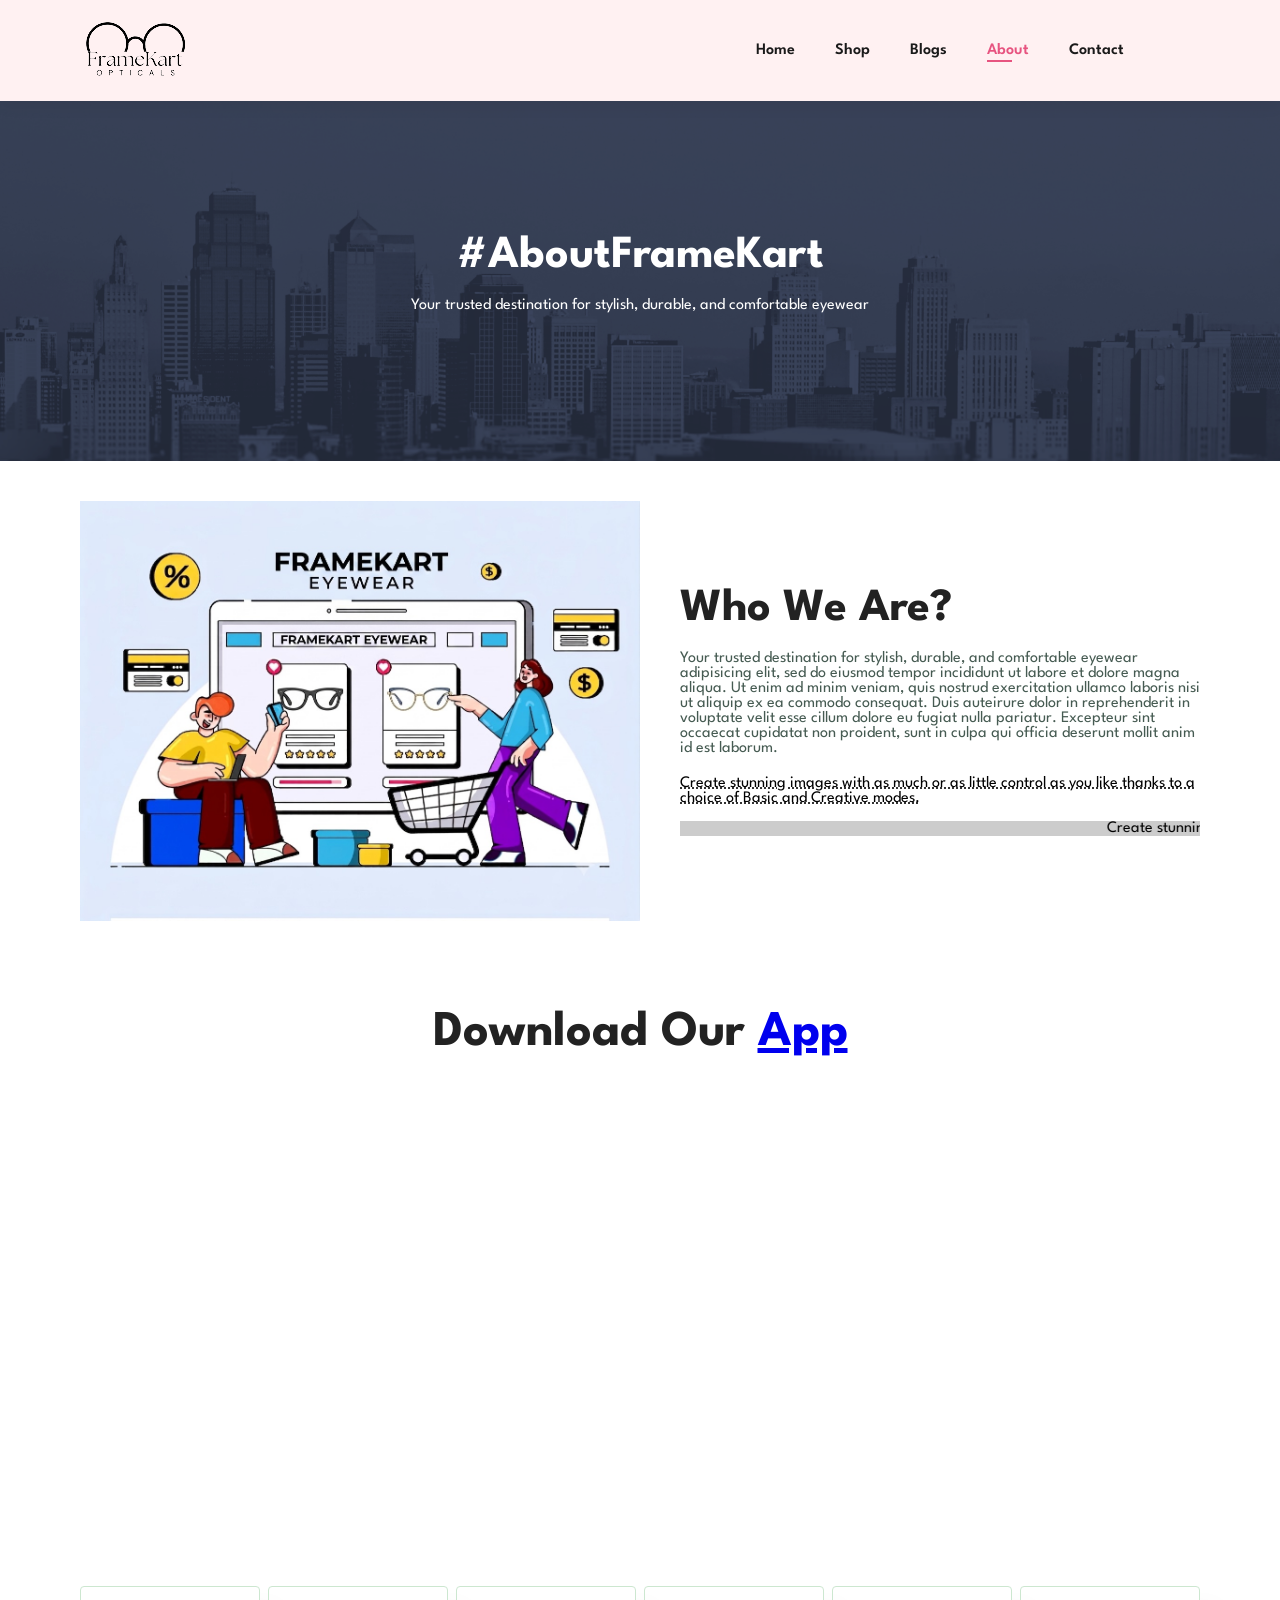
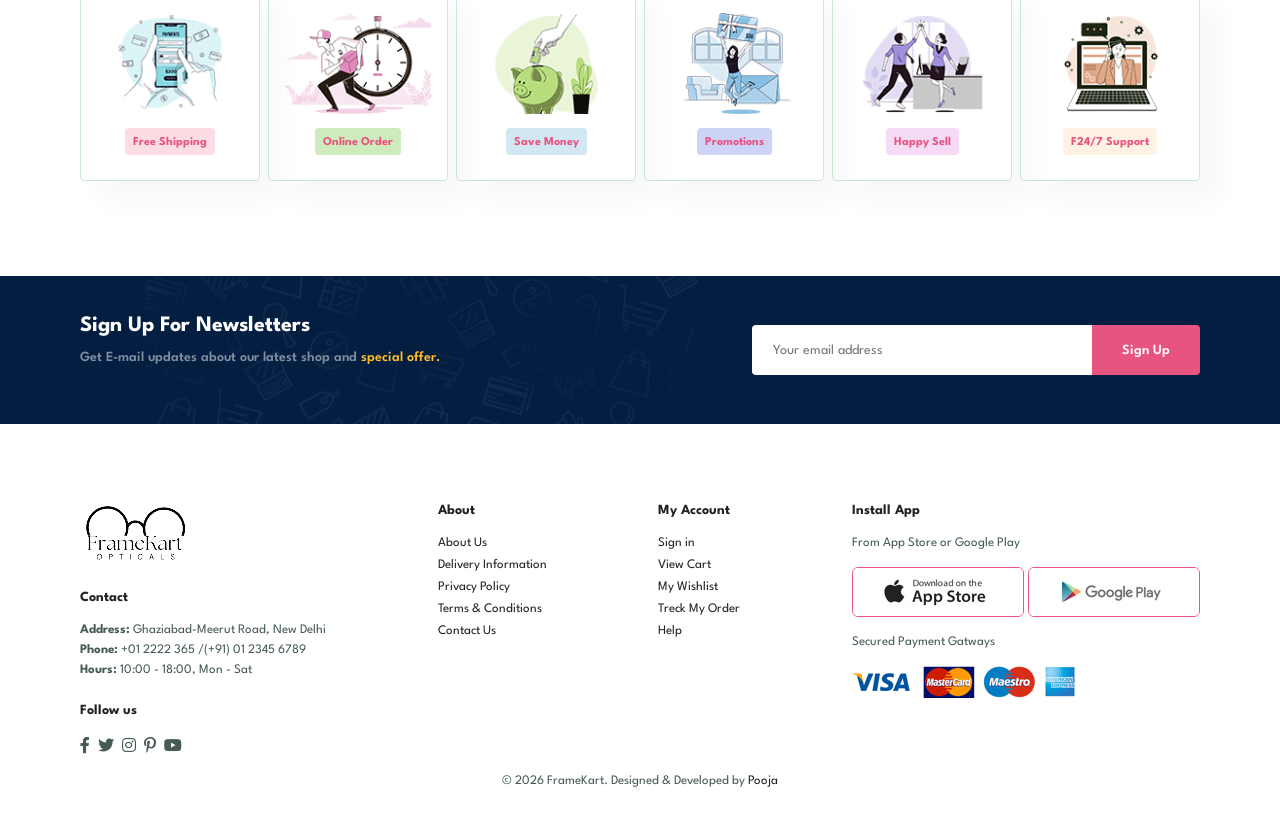
==== about.html @ a6d3ed86 "files added" ====
<!DOCTYPE html>
<html lang="en">
<head>
    <meta charset="UTF-8">
    <meta http-equiv="X-UA-Compatible" content="IE=edge">
    <meta name="viewport" content="width=device-width, initial-scale=1.0">
    <title>framekart- Eyewear & Sunglasses Store</title>
    <link rel="stylesheet" href="https://pro.fontawesome.com/releases/v5.10.0/css/all.css" />
    <link rel="stylesheet" href="style.css">
</head>
<body>
    <section id="header">
     <a href="index.html"><img src="img/logo.png" class="logo" alt="Logo"></a>
        <div>
            <ul id="navbar">
                <li><a href="index.html">Home</a></li>
                <li><a href="shop.html">Shop</a></li>
                <li><a href="blog.html">Blogs</a></li>
                <li><a class="active" href="about.html">About</a></li>
                <li><a href="contact.html">Contact</a></li>
                <li id="lg-bag"><a href="cart.html"><i class="far fa-shopping-bag"></i></a></li>
                <a href="#" id="close"><i class="far fa-times"></i></a>
            </ul>
        </div>
        <div id="mobile">
            <a href="cart.html"><i class="far fa-shopping-bag"></i></a>
            <i id="bar" class="fas fa-outdent"></i>
        </div>
    </section>

    <section id="page-header" class="about-header">
        
        <h2>#AboutFrameKart</h2>
        
        <p>Your trusted destination for stylish, durable, and comfortable eyewear</p>
        
    </section>
       
    <section id="about-head" class="section-p1">
        <img src="img/about/a6.jpg" alt="">
        <div>
            <h2>Who We Are?</h2>
            <p>Your trusted destination for stylish, durable, and comfortable eyewear adipisicing elit, sed do eiusmod
                 tempor incididunt ut labore et dolore magna aliqua. Ut enim ad minim veniam, quis 
                 nostrud exercitation ullamco laboris nisi ut aliquip ex ea commodo consequat. 
                 Duis auteirure dolor in reprehenderit in voluptate velit esse cillum dolore eu 
                 fugiat nulla pariatur. Excepteur sint occaecat cupidatat non proident, sunt in 
                 culpa qui officia deserunt mollit anim id est laborum.</p>
                 <abbr title="">Create stunning images with as much or as little control as you 
                    like thanks to a choice of Basic and Creative modes.</abbr>

                    <br><br>
                  <marquee bgcolor="#ccc" loop="-1" scrollamount="5" width="100%">Create stunning images with as much or as 
                    little control as you like thanks to a choice of Basic and Creative modes.</marquee>  
        </div>
    </section>

    <section id="about-app" class="section-p1">
        <h1>Download Our <a href="#">App</a></h1>
        <div class="video">
            <video autoplay muted loop src="img/about/1.mp4"></video>
        </div>
    </section>

    <section id="feature" class="section-p1">
        <div class="fe-box">
            <img src="img/featuers/f1.png" alt="">
            <h6>Free Shipping</h6>
        </div>
        <div class="fe-box">
            <img src="img/featuers/f2.png" alt="">
            <h6>Online Order</h6>
        </div>
        <div class="fe-box">
            <img src="img/featuers/f3.png" alt="">
            <h6>Save Money</h6>
        </div>
        <div class="fe-box">
            <img src="img/featuers/f4.png" alt="">
            <h6>Promotions</h6>
        </div>
        <div class="fe-box">
            <img src="img/featuers/f5.png" alt="">
            <h6>Happy Sell</h6>
        </div>
        <div class="fe-box">
            <img src="img/featuers/f6.png" alt="">
            <h6>F24/7 Support</h6>
        </div>
    </section>

    <section id="newsletter" class="section-p1 section-m1">
        <div class="newstext">
           <h4>Sign Up For Newsletters</h4>
           <p>Get E-mail updates about our latest shop and <span>special offer.</span></p> 
        </div>
        <div class="form">
            <input type="text" placeholder="Your email address">
            <button class="normal">Sign Up</button>
        </div>
    </section>
    
    <footer class="section-p1">
        <div class="col">
            <img class="logo" src="img/logo.png" alt="">
            <h4>Contact</h4>
            <p> <strong>Address: </strong> Ghaziabad-Meerut Road, New Delhi</p>
            <p> <strong>Phone: </strong> +01 2222 365 /(+91) 01 2345 6789</p>
            <p> <strong>Hours: </strong> 10:00 - 18:00, Mon - Sat</p>
            <div class="follow">
                <h4>Follow us</h4>
                <div class="icon">
                    <i class="fab fa-facebook-f"></i>
                    <i class="fab fa-twitter"></i>
                    <i class="fab fa-instagram"></i>
                    <i class="fab fa-pinterest-p"></i>
                    <i class="fab fa-youtube"></i>
                </div>
            </div>
        </div>
        <div class="col">
            <h4>About</h4>
            <a href="#">About Us</a>
            <a href="#">Delivery Information</a>
            <a href="#">Privacy Policy</a>
            <a href="#">Terms & Conditions</a>
            <a href="#">Contact Us</a>
        </div>
        <div class="col">
            <h4>My Account</h4>
            <a href="#">Sign in</a>
            <a href="#">View Cart</a>
            <a href="#">My Wishlist</a>
            <a href="#">Treck My Order</a>
            <a href="#">Help</a>
        </div>
        <div class="col install">
        <h4>Install App</h4>
        <p>From App Store or Google Play</p>
        <div class="row">
            <img src="img/pay/app.jpg" alt="">
            <img src="img/pay/play.jpg" alt="">
        </div>
        <p>Secured Payment Gatways</p>
        <img src="img/pay/pay.png" alt="">
         </div>
         </div>
<div class="copyright">
    <p>© 2026 FrameKart. Designed & Developed by <a href="https://github.com/poojayadav40" target="_blank" rel="noopener noreferrer">Pooja</a></p>
</div>
    </footer>

    <script src="script.js"></script>
</body>
</html>
---- style.css ----
@import url("https://fonts.googleapis.com/css2?family=Spartan:wght@100;200;300;400;500;600;700;800;900&display=swap");
* {
  margin: 0;
  padding: 0;
  box-sizing: border-box;
  font-family: "Spartan", sans-serif;
}

h1{
    font-size: 50px;
    line-height: 64px;
    color: #222;
}

h2{
    font-size: 46px;
    line-height: 54px;
    color: #222;
}

h4{
    font-size: 20px;
    color: #222;
}
h6{
    font-weight: 700;
    font-size: 12px;
}
p{
     font-size: 16px;
     color: #465b52;
     margin: 15px 0 20px 0;
}

.section-p1 {
    padding: 40px 80px;
}
.section-m1{
    margin: 40px 0;
}
button.normal{
    font-size: 14px;
    font-weight: 600;
    padding: 15px 30px;
    color: #000;
    background-color: #fff;
    border-radius: 4px;
    cursor: pointer;
    border: none;
    outline: none;
    transition: 0.2s;
}

button.white{
    font-size: 13px;
    font-weight: 600;
    padding: 11px 18px;
    color: #fff;
    background-color: transparent;
    cursor: pointer;
    border: 1px solid #fff;
    outline: none;
    transition: 0.2s;
}

body{
    width: 100%;
}

/**  Header Start**/
#header{
    display: flex;
    align-items: center;
    justify-content: space-between;
    padding: 20px 80px;
    background: #FFF1F2;
    box-shadow: 0 5px 15px rgba(0, 0, 0, 0.06);
    z-index: 999;
    position: sticky;
    top: 0;
    left: 0;
}
#navbar{
    display: flex;
    align-items: center;
    justify-content: center;
}
#navbar li{
    list-style: none;
    padding: 0 20px;
    position: relative;
}
#navbar li a{
    text-decoration: none;
    font-size: 16px;
    font-weight: 600;
    color: #1a1a1a;
    transition: 0.3s ease;
}
#navbar li a:hover, 
#navbar li a.active {
    color: #E75480;
}
#navbar li a.active::after,
#navbar li a:hover::after {
  content: "";
  width: 30%;
  height: 2px;
  background: #E75480;
  position: absolute;
  bottom: -4px;
  left: 20px;
}

#mobile{
    display: none;
    align-items: center;
}
#close{
    display: none;
}

/* Home Page */
#hero{
    background-image: url("img/hero4.png");
    height: 90vh;
    width: 100%;
    background-size: cover;
    background-position: top 25% right 0;
    padding: 0 80px;
    display: flex;
    flex-direction: column;
    align-items: flex-start ;
    justify-content: center;
}
#hero h4{
    padding-bottom: 15px;

}
#hero h1{
    color: #882b47;
}
#hero button{
    background-image: url("img/button.png");
    background-color: transparent;
    color: #E75480;
    border: 0;
    padding: 14px 80px 14px 65px;
    background-repeat: no-repeat;
    cursor: pointer;
    font-weight: 700;
    font-size: 15px;
}
#feature .fe-box{
 width: 180px ;
 text-align: center;
 padding: 25px 15px;
 box-shadow: 20px 20px 24px rgba(0, 0, 0, 0.03);
 border: 1px solid #cce7d0;
 border-radius: 4px;
 margin: 15px 0;
}
#feature .fe-box:hover{
 box-shadow: 10px 10px 54px rgba(70, 62, 221, 0.1);
}
#feature {
    display: flex;
    align-items: center;
    justify-content: space-between;
    flex-wrap: wrap;
}
#feature .fe-box img{
    width: 100%;
    margin-bottom: 10px;
}

#feature .fe-box h6{
    display: inline-block;
    padding: 9px 8px 6px 8px;
    line-height: 1;
    border-radius: 4px;
    color: #E75480;
    background-color: #fddde4;
}
#feature .fe-box:nth-child(2) h6{
    background-color: #cdebbc;
}
#feature .fe-box:nth-child(3) h6{
    background-color: #d1e8f2;
}
#feature .fe-box:nth-child(4) h6{
    background-color: #cdd4f8;
}
#feature .fe-box:nth-child(5) h6{
    background-color: #f6dbf6;
}
#feature .fe-box:nth-child(6) h6{
    background-color: #fff2e5;
}
#product1{
    text-align: center;
}
#product1 .pro-container{
    display: flex;
    justify-content: space-between;
    padding-top: 20px;
    flex-wrap: wrap;
}
#product1 .pro{
    width: 23%;
    min-width: 250px;
    padding: 10px 12px;
    border: 1px solid #cce7d0;
    border-radius: 25px;
    cursor: pointer;
    box-shadow: 20px 20px 30px rgba(0, 0, 0, 0.02);
    margin: 15px 0;
    transition: 0.2s ease;
    position: relative;
}
#product1 .pro:hover{
    box-shadow: 20px 20px 30px rgba(0, 0, 0, 0.06);
}
#product1 .pro img{
    width: 100%;
    border-radius: 20px;
}
#product1 .pro .des{
    text-align: start;
    padding: 10px 0;
}
#product1 .pro .des span{
    color: #606063;
    font-size: 12px;
}

#product1 .pro .des h5{
    padding-top: 7px;
    color: #1a1a1a;
    font-size: 14px;
}
#product1 .pro .des i{
    font-size: 12px;
    color: rgb(243, 181, 25);
}
#product1 .pro .des h4{
    padding-top: 7px;
    font-size: 15px;
    font-weight: 700;
    color: #E75480;
}
#product1 .pro .cart{
    width: 40px;
    height: 40px;
    line-height: 40px;
    border-radius: 50px;
    background-color: #e8f6ea;
    font-weight: 500;
    color: #E75480;
    border: 1px solid #cce7d0;
    position: absolute;
    bottom: 20px;
    right: 10px;
}

#banner{
display: flex;
flex-direction: column;
justify-content: center;
align-items: center;
text-align: center;
background-image: url("img/banner/b2.jpg");
width: 100%;
height: 40vh;
background-size: cover;
background-position: center;
}

#banner h4 {
  color: #fff;
  font-size: 16px;
}
#banner h2 {
  color: #fff;
  font-size: 30px;
  padding: 10px 0;
}
#banner h2 span {
  color: #ef3636;
  
}
#banner button:hover{
    background: #E75480;
    color: #fff;
}

#sm-banner{
    display: flex;
    justify-content: space-between;
    flex-wrap: wrap;
}
#sm-banner .banner-box{
display: flex;
flex-direction: column;
justify-content: center;
align-items: flex-start;
text-align: center;
background-image: url("img/banner/b17.jpg");
min-width: 580px;
height: 50vh;
background-size: cover;
background-position: center;
padding: 30px;
}

#sm-banner .banner-box2{
background-image: url("img/banner/b10.jpg");
}

#sm-banner h4{
 color: #fff;
 font-size: 20px;
 font-weight: 300;
}
#sm-banner h2{
 color: #fff;
 font-size: 28px;
 font-weight: 800;
}
#sm-banner span{
 color: #fff;
 font-size: 14px;
 font-weight: 500;
 padding-bottom: 15px;
}
#sm-banner .banner-box:hover button{
    background-color: #E75480;
    border: 1px solid #E75480;
}
#banner3 {
    display: flex;
    justify-content: space-between;
    flex-wrap: wrap;
    padding: 0 80px;

}

#banner3 .banner-box {
display: flex;
flex-direction: column;
justify-content: center;
align-items: flex-start;
background-image: url("img/banner/b7.jpg");
min-width: 30%;
height: 30vh;
background-size: cover;
background-position: center;
padding: 20px;
margin-bottom: 20px;
}

#banner3 .banner-box2{
  background-image: url("img/banner/b4.jpg");
}

#banner3 .banner-box3{
background-image: url("img/banner/b18.jpg");
}

#banner3 h2{
   color: #fff;
   font-weight: 900;
   font-size: 22px; 
}
#banner3 h3{
   color: #ec544e;
   font-weight: 800;
   font-size: 15px; 
}

#newsletter {
    display: flex;
    justify-content: space-between;
    flex-wrap: wrap;
    align-items: center;
    background-image: url("img/banner/b14.png");
    background-repeat: no-repeat;
    background-position: 20% 30%;
    background-color: #041e42;
}

#newsletter h4{
    font-size: 22px;
    font-weight: 700;
    color: #fff;
}
#newsletter p {
    font-size: 14px;
    font-weight: 600;
    color: #818ea0;
}
#newsletter p span {
    color: #ffbd27;
}
#newsletter .form{
    display: flex;
    width: 40%;
}
#newsletter input{
    height: 3.125rem;
    padding: 0 1.25rem;
    font-size: 14px;
    width: 100%;
    border: 1px solid  transparent;
    border-radius: 4px;
    outline: none;
    border-top-right-radius: 0 ;
    border-bottom-right-radius: 0;
}
#newsletter button{
    background-color: #E75480;
    color: #fff;
    white-space: nowrap;
     border-top-left-radius: 0 ;
    border-bottom-left-radius: 0;
}
footer {
    display: flex;
    flex-wrap: wrap;
    justify-content: space-between;
}
footer .col {
    display: flex;
    flex-direction: column;
    align-items: flex-start;
    margin-bottom: 20px;
}
footer .logo {
   margin-bottom: 30px;  
}

footer h4{
    font-size: 14px;
    padding-bottom: 20px;
}
footer p{
    font-size: 13px;
   margin: 0 0 8px 0;
}
footer a{
    font-size: 13px;
    text-decoration: none;
    color: #222;
    margin-bottom: 10px ;
}
footer .follow{
    margin-top: 20px;
}
footer .follow i{
    color: #465b52;
    padding-right: 4px;
    cursor: pointer;
}

footer .install .row img{
   border: 1px solid #E75480;
   border-radius: 6px;
}
footer .install img{
    margin: 10px 0 15px 0;
}
footer .follow i:hover,
footer a:hover {
    color: #E75480;
}
footer .copyright{
    width: 100%;
    text-align: center;
}

/*Shop Page */
#page-header{
    background-image: url("img/banner/b1.jpg");
    width: 100%;
    height: 40vh;
    background-size: cover;
    display: flex;
    justify-content: center;
    text-align: center;
    flex-direction: column;
    padding: 14px;
}
#page-header  h2, 
#page-header p {
  color: #fff ;
}
#pagination{
    text-align: center;
}
#pagination a{
    text-decoration: none;
    background-color: #E75480;
    padding: 15px 20px;
    border-radius: 4px;
    color: #fff;
    font-weight: 600;
}
#pagination a i{
    font-size: 16px;
    font-weight: 600;
}

/* Single Product */
#prodetails {
    display: flex;
    margin-top: 20px;

}
#prodetails .single-pro-details{
    width: 50%;
    padding-top: 30px;
}
#prodetails .single-pro-details h4{
    padding: 40px 0 20px 0;
}
#prodetails .single-pro-details h2{
    font-size: 26px;
}
#prodetails .single-pro-details select{
    display: block;
    padding: 5px 10px ;
    margin-bottom: 10px;
}
#prodetails .single-pro-details input{
    width: 50px;
    height: 47px;
    padding-left: 10px;
    font-size: 16px;
    margin-right: 10px;
}
#prodetails .single-pro-details button{
    background-color: #E75480;
    color: #fff;
}
#prodetails .single-pro-details input:focus{
    outline: none;
}
#prodetails .single-pro-details span{
    line-height: 25px;
}

#prodetails .single-pro-image{
  width: 40%;
  margin: 50px;
}
.small-img-group{
    display: flex;
    justify-content: space-between;
}
.small-img-col {
    flex-basis: 24%;
    cursor: pointer;
}

/* Blog Page */
#page-header.blog-header {
   background-image: url("img/banner/b19.jpg");
}
#blog {
    padding: 150px 150px 0 150px;
}
#blog .blog-box{
    display: flex;
    align-items: center;
     width: 100%;
     position: relative;
     padding-bottom: 40px;
}
#blog .blog-img{
    width: 50%;
    margin-right: 40px;
}
#blog img{
    width: 100%;
    height: 300px;
    object-fit: cover;
}
#blog .blog-details {
    width: 50%;
}
#blog .blog-details a{
    text-decoration: none;
    font-size: 11px;
    color: #000;
    font-weight: 700;
    position: relative;
    transition: 0.3s;
}

#blog .blog-details a::after {
    content: "";
    width: 50px;
    height: 1px;
    background-color: #000;
    position: absolute;
    top: 4px;
    right: -60px;
}
#blog .blog-details a:hover{
    color: #E75480;
}
#blog .blog-details a:hover::after{
    background-color: #E75480;
}
#blog .blog-box h1{
    position: absolute;
    top: -40px;
    left: 0;
    font-size: 70px;
    font-weight: 700;
    color: #c9cbce;
    z-index: -9;
}

/* About Page */
#page-header.about-header {
   background-image: url("img/about/banner.png");
}

#about-head{
    display: flex;
    align-items: center;
}


#about-head img{
    width: 50%;
    height: auto;
}

#about-head div{
    padding-left: 40px;
}
#about-app {
    text-align: center;
}
#about-app .video{
    width: 70%;
    height: 100%;
    margin: 30px auto 0 auto;
}
#about-app .video video{
    width: 100%;
    height: 100%;
    border-radius: 20px;
}

/* Contact Page */
#contact-details {
    display: flex;
    align-items: center;
    justify-content: space-between;
}
#contact-details .details{
    width: 40%;
}
#contact-details .details span, 
#form-details form span{
    font-size: 12px;
} 

#contact-details .details h2, 
#form-details form h2 {
    font-size: 26px;
    line-height: 35px;
    padding: 20px 0;
}

#contact-details .details h3{
    font-size: 16px;
    padding-bottom: 15px;
}
#contact-details .details li{
    list-style: none;
    display: flex;
    padding: 10px 0;
}

#contact-details .details li i{
    font-size: 14px;
    padding-right: 22px;
}
#contact-details .details li p{
    margin: 0;
    font-size: 14px;
}

#contact-details .map{
    width: 55%;
    height: 400px;
}
#contact-details .map iframe{
    width: 100%;
    height: 100%;
}

#form-details {
    display: flex;
    justify-content: space-between;
    margin: 30px;
    padding: 80px;
    border: 1px solid #e1e1e1;
}

#form-details form{
   width: 65%;
   display: flex;
   flex-direction: column;
   align-items: flex-start;
}

#form-details form input,
 #form-details form textarea{
    width: 100%;
    padding: 12px 15px;
    outline: none;
    margin-bottom: 20px;
    border: 1px solid #e1e1e1;
}

#form-details form button{
    background-color: #E75480;
    color: #fff;
}

#form-details .people div{
    padding-bottom: 25px;
    display: flex;
    align-items: flex-start;
}

#form-details .people div img{
   width: 65px;
   height: 65px;
   object-fit: cover; 
   margin-right: 15px;
}

#form-details .people div p{
    margin: 0;
    font-size: 13px;
    line-height: 25px;
}

#form-details .people div p span{
    display: block;
    font-size: 16px;
    font-weight: 600;
    color: #000;
}
/* Cart Page */

#cart{
    overflow-x: auto;
}
#cart table{
    width: 100%;
    border-collapse: collapse;
    table-layout: fixed;
    white-space: nowrap;
}

#cart table img{
    width: 70px;
}

#cart table td:nth-child(1) {
    width: 100px;
    text-align: center;
}

#cart table td:nth-child(2) {
    width: 150px;
    text-align: center;
}

#cart table td:nth-child(3) {
    width: 250px;
    text-align: center;
}
#cart table td:nth-child(4),
#cart table td:nth-child(5),
#cart table td:nth-child(6)  {
    width: 150px;
    text-align: center;
}

#cart table td:nth-child(5) input{
    width: 70px;
    padding: 10px 5px 10px 15px;
} 

#cart table thead{
    border: 1px solid #e2e9e1;
    border-left: none;
    border-right: none;
} 
#cart table thead td{
    font-weight: 700;
    text-transform: uppercase;
    font-size: 13px;
    padding: 18px 0;
}

#cart table tbody tr td{
   padding: 15px;
}

#cart table tbody  td {
    font-size: 13px;
}

#cart-add{
    display: flex;
    flex-wrap: wrap;
    justify-content: space-between;
}

#coupon {
    width: 50%;
    margin-bottom: 30px;
}
#coupon h3,
#subtotal h3{
    padding-bottom: 15px;
}

#coupon input{
    padding: 10px 20px;
    outline: none;
    width: 60%;
    margin-right: 10px;
    border: 1px solid #e2e9e1;
}

#coupon button,
 #subtotal button {
    background-color: #E75480;
    color: #fff;
    padding: 12px 20px;
}
#subtotal {
    width: 50%;
    margin-bottom: 30px;
    border: 1px solid #e2e9e1;
    padding: 30px;
}

#subtotal table{
    border-collapse: collapse;
    width: 100%;
    margin-bottom: 20px;
}

#subtotal table td{
    width: 50%;
    border: 1px solid #e2e9e1;
    padding: 10px;
    font-size: 13px;
}

/* Start Media Query */

@media (max-width:799px) {
    .section-p1{
        padding: 40px 40px;
    }
    #navbar {
        display: flex;
        flex-direction: column;
        align-items: flex-start;
        justify-content: flex-start;
        position: fixed;
        top: 0;
        right: -300px;
        height: 100vh;
        width: 300px;
        background-color: #e13e48;
        box-shadow: 0 40px 60px rgba(0, 0, 0, 0.01);
        padding: 80px 0 0 10px;
        transition: 0.3s;
    }
    #navbar.active{
      right: 0px;
    }
    #navbar li{
       margin-bottom: 25px; 
    }
    #mobile{
    display: flex;
    align-items: center;
    }
    #mobile i{
        color: #1a1a1a;
        font-size: 24px;
        padding-left: 20px;
    }
    #close {
        display: initial;
       position: absolute;
       top: 30px;
       left: 30px;
       color: #222;
       font-size: 24px; 
    }
    #lg-bag {
        display: none;
    }
    #hero {
    height: 70vh;
    padding: 0 80px;
    background-position: top 30% right 30%;
}
#feature {
    justify-content: center;
}
#feature  .fe-box{
     margin: 15px 15px ;
}
#product1 .pro-container{
    justify-content: center;
}
#product1 .pro{
    margin: 15px;
}
#banner{
    height: 20vh;
}
#sm-banner .banner-box{
    min-width: 100%;
    height: 30vh;
}
#banner3 {
    padding: 0 40px;
}
#banner3 .banner-box{
    width: 28%;
}
#newsletter .form{
    width: 70%;
}
/* Contact Page */
       #form-details {
        padding: 40px;
       }
       #form-details form {
        width: 50%;
       }
}

@media (max-width: 477px) {
    .section-p1{
        padding: 20px;
    }
    #header{
        padding: 10px 30px;
    }
    h1{
        font-size: 38px;
    }
    h2{
        font-size: 32px;
    }
    #hero{
        padding: 0 20px;
        background-position: 55%;
    }
    #feature{
        justify-content: space-between;
    }
    #feature .fe-box{
        width: 155px;
        margin: 0 0 15px 0;
    }
    #product1 .pro{
        width: 100%;
    }
    #banner {
        height: 40vh;
    }
    #sm-banner .banner-box{
        height: 40vh;
    }
      #sm-banner .banner-box2{
       margin-top: 20px;
    }
    #banner3{
        padding: 0 20px;
    }
     #banner3 .banner-box{
        width: 100%;
    }
    #newsletter {
        padding: 40px 20px;
    }
    #newsletter .form{
        width: 100%;
    }
    footer .copyright{
        text-align: start;
    }
    /* single Product */
    #prodetails {
        display: flex;
        flex-direction: column;
    }
    #prodetails .single-pro-image {
        width: 100%;
        margin-right: 0px;
    }
    #prodetails .single-pro-details {
        width: 100%;
    }
    /* Blog Page */
    #blog{
        padding: 100px 20px 0 20px;
    }
    #blog .blog-box{
       display: flex;
       flex-direction: column;
       align-items: flex-start; 
    }
    #blog .blog-img{
        width: 100%;
        margin-right: 0px;
        margin-bottom: 30px;
    }
    #blog .blog-details{
        width: 100%;
    }
    /* About Page */
    #about-head {
        flex-direction: column;
    }
     #about-head img{
        width: 100%;
        margin-bottom: 20px;
     }
      #about-head div{
        padding-left: 0px;
      }
       #about-app .video{
       width: 100%;
       }
       /* Contact Page */
       #contact-details {
        flex-direction: column;
       }
       #contact-details .details{
        width: 100%;
        margin-bottom: 30px;
       }
       #contact-details .map{
        width: 100%;
       }
       #form-details {
        margin: 10px;
        padding: 30px 10px;
        flex-wrap: wrap;
       }
       #form-details form{
           width: 100%;
           margin-bottom: 30px;
       }
       /* Cart Page */
       #cart-add {
        flex-direction: column;
       }
       #coupon {
        width: 100%;
       }
       #subtotal{
        width: 100%;
        padding: 20px;
       }
}
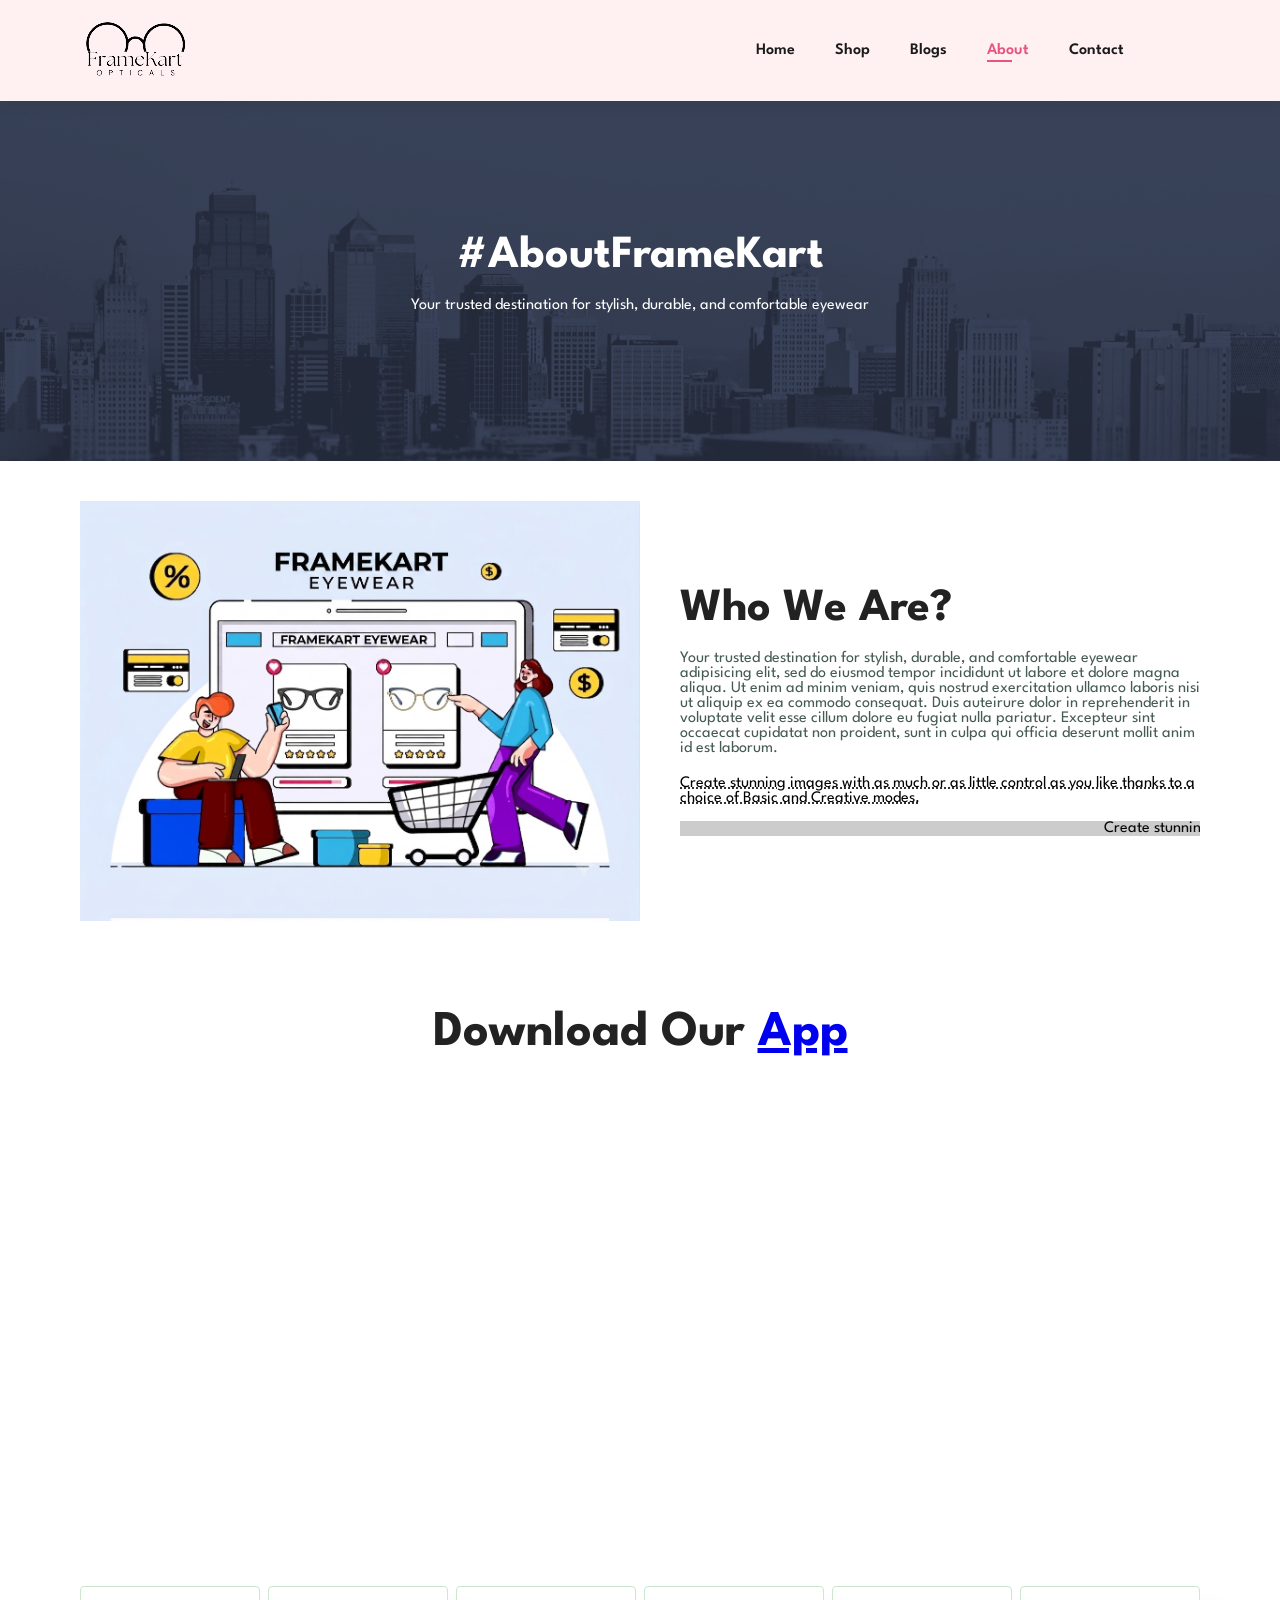
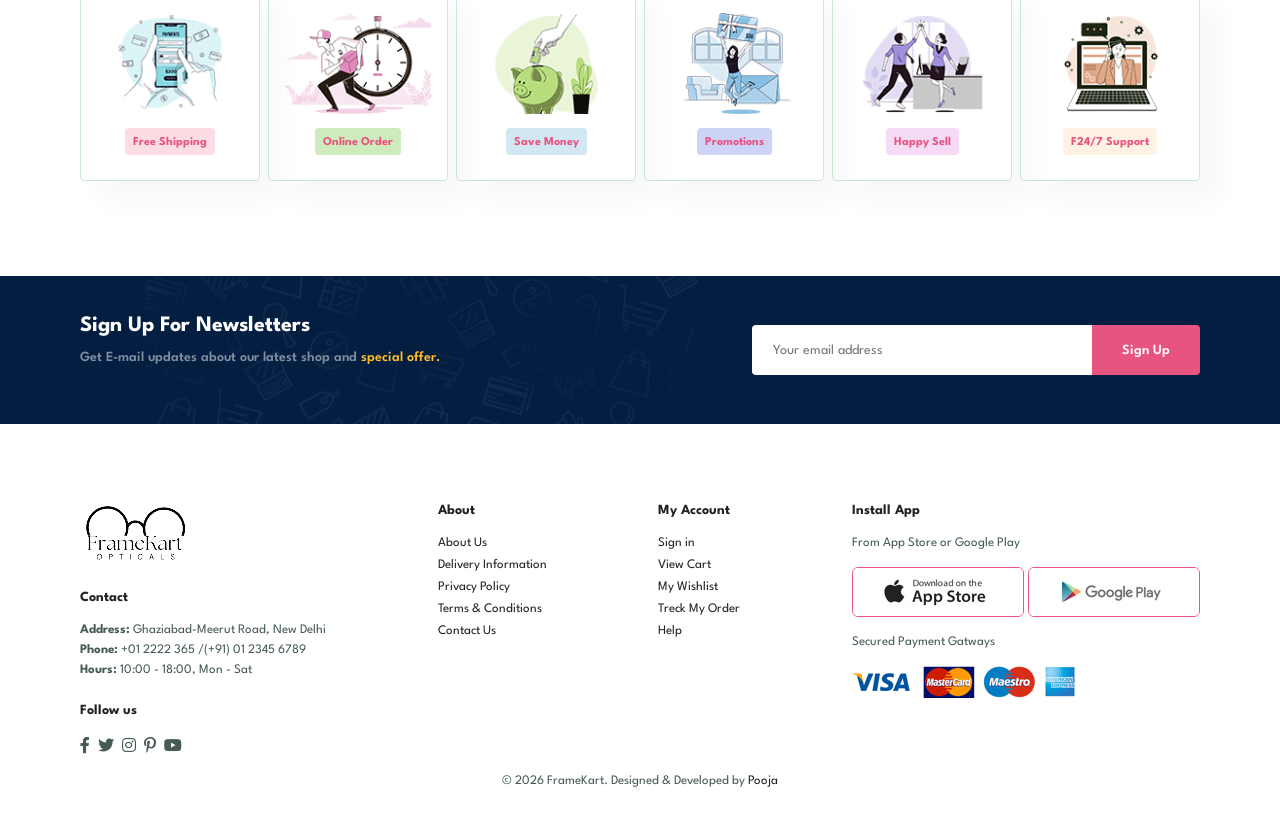
==== commit 5e585e41: "files added" ====
--- a/about.html
+++ b/about.html
@@ -4,7 +4,7 @@
     <meta charset="UTF-8">
     <meta http-equiv="X-UA-Compatible" content="IE=edge">
     <meta name="viewport" content="width=device-width, initial-scale=1.0">
-    <title>framekart- Eyewear & Sunglasses Store</title>
+    <title>framekart-An_Eyewear_Website</title>
     <link rel="stylesheet" href="https://pro.fontawesome.com/releases/v5.10.0/css/all.css" />
     <link rel="stylesheet" href="style.css">
 </head>
